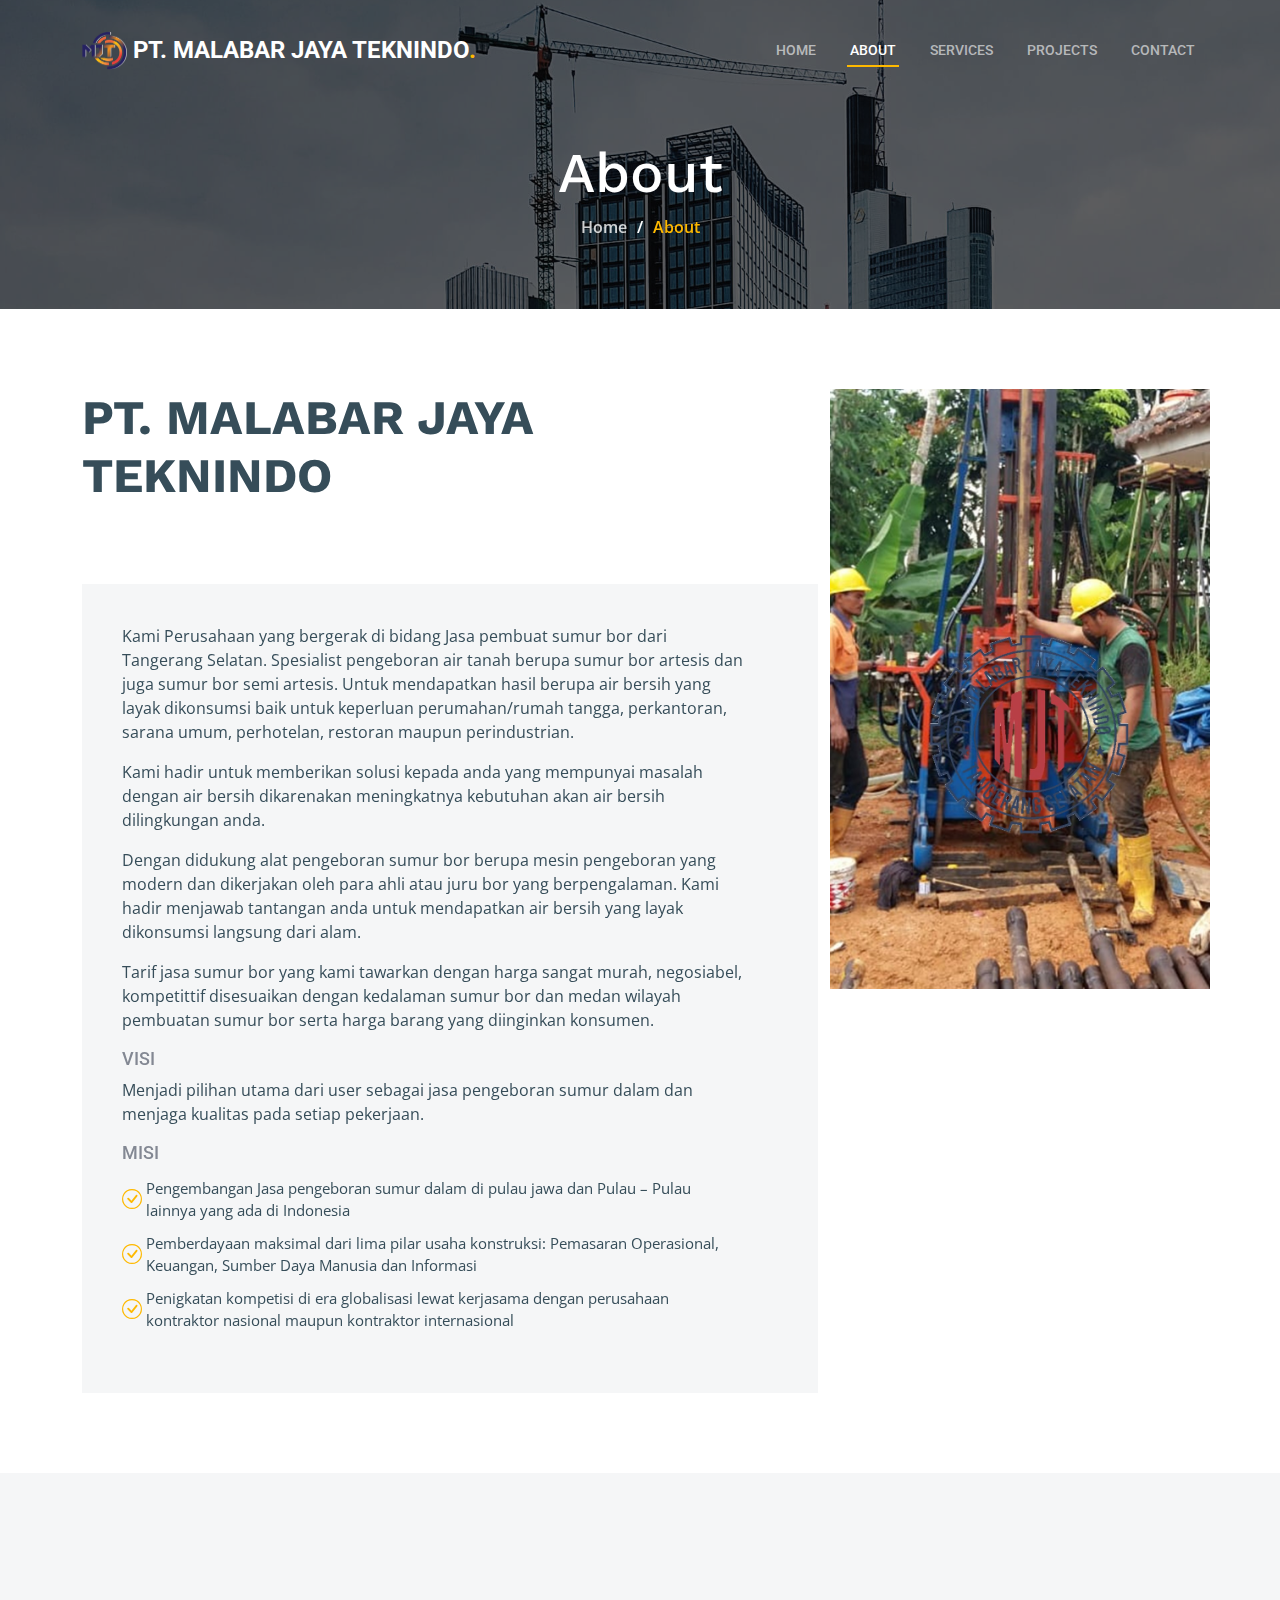
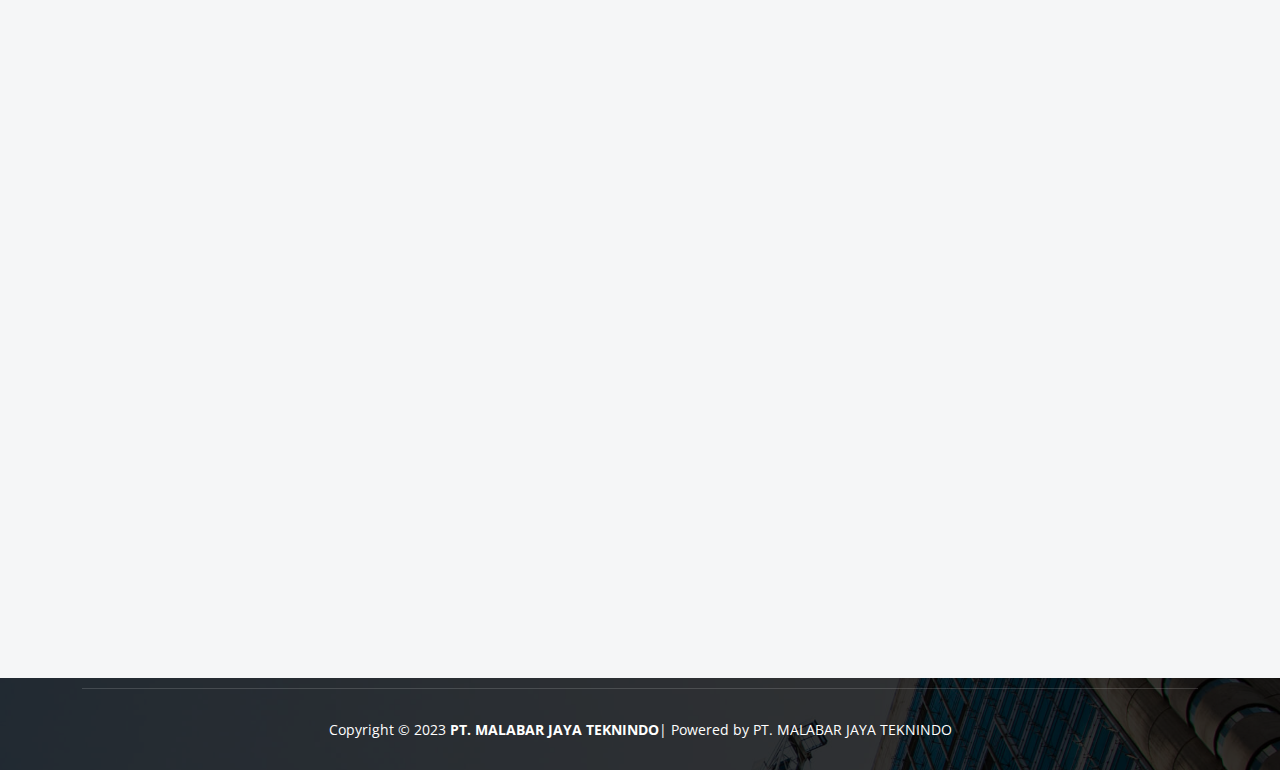
==== about.html @ 5ca33014 "landing page malabar" ====
<!DOCTYPE html>
<html lang="en">
  <head>
    <meta charset="utf-8" />
    <meta content="width=device-width, initial-scale=1.0" name="viewport" />

    <title>PT. MALABAR JAYA TEKNINDO</title>
    <meta content="" name="description" />
    <meta content="" name="keywords" />

    <!-- Favicons -->
    <link href="assets/img/logomalabar.png" rel="icon" />
    <link href="assets/img/apple-touch-icon.png" rel="apple-touch-icon" />

    <!-- Google Fonts -->
    <link rel="preconnect" href="https://fonts.googleapis.com" />
    <link rel="preconnect" href="https://fonts.gstatic.com" crossorigin />
    <link
      href="https://fonts.googleapis.com/css2?family=Open+Sans:ital,wght@0,300;0,400;0,500;0,600;0,700;1,300;1,400;1,600;1,700&family=Roboto:ital,wght@0,300;0,400;0,500;0,600;0,700;1,300;1,400;1,500;1,600;1,700&family=Work+Sans:ital,wght@0,300;0,400;0,500;0,600;0,700;1,300;1,400;1,500;1,600;1,700&display=swap"
      rel="stylesheet"
    />

    <!-- Vendor CSS Files -->
    <link href="assets/vendor/bootstrap/css/bootstrap.min.css" rel="stylesheet" />
    <link href="assets/vendor/bootstrap-icons/bootstrap-icons.css" rel="stylesheet" />
    <link href="assets/vendor/fontawesome-free/css/all.min.css" rel="stylesheet" />
    <link href="assets/vendor/aos/aos.css" rel="stylesheet" />
    <link href="assets/vendor/glightbox/css/glightbox.min.css" rel="stylesheet" />
    <link href="assets/vendor/swiper/swiper-bundle.min.css" rel="stylesheet" />

    <!-- Template Main CSS File -->
    <link href="assets/css/main.css" rel="stylesheet" />

    <!-- =======================================================
* Template Name: UpConstruction - v1.3.0
* Template URL: https://bootstrapmade.com/upconstruction-bootstrap-construction-website-template/
* Author: BootstrapMade.com
* License: https://bootstrapmade.com/license/
======================================================== -->
  </head>

  <body>
    <!-- ======= Header ======= -->
    <header id="header" class="header d-flex align-items-center">
      <div class="container-fluid container-xl d-flex align-items-center justify-content-between">
        <a href="index.html" class="logo d-flex align-items-center">
          <!-- Uncomment the line below if you also wish to use an image logo -->
          <img src="assets/img/logomalabar.png" alt="" />
          <h1>PT. MALABAR JAYA TEKNINDO<span>.</span></h1>
        </a>

        <i class="mobile-nav-toggle mobile-nav-show bi bi-list"></i>
        <i class="mobile-nav-toggle mobile-nav-hide d-none bi bi-x"></i>
        <nav id="navbar" class="navbar">
          <ul>
            <li><a href="index.html">Home</a></li>
            <li><a href="about.html" class="active">About</a></li>
            <li><a href="services.html">Services</a></li>
            <li><a href="projects.html">Projects</a></li>
            <li><a href="contact.html">Contact</a></li>
          </ul>
        </nav>
        <!-- .navbar -->
      </div>
    </header>
    <!-- End Header -->

    <main id="main">
      <!-- ======= Breadcrumbs ======= -->
      <div class="breadcrumbs d-flex align-items-center" style="background-image: url('assets/img/breadcrumbs-bg.jpg')">
        <div class="container position-relative d-flex flex-column align-items-center" data-aos="fade">
          <h2>About</h2>
          <ol>
            <li><a href="index.html">Home</a></li>
            <li>About</li>
          </ol>
        </div>
      </div>
      <!-- End Breadcrumbs -->

      <!-- ======= About Section ======= -->
      <section id="about" class="about">
        <div class="container" data-aos="fade-up">
          <div class="row position-relative">
            <div class="col-lg-4 about-img" style="background-image: url(assets/img/projects/Slide9.jpg)"></div>

            <div class="col-lg-8">
              <h2>PT. MALABAR JAYA TEKNINDO</h2>
              <div class="our-story">
                <p>
                  Kami Perusahaan yang bergerak di bidang Jasa pembuat sumur bor dari Tangerang Selatan. Spesialist pengeboran air tanah berupa sumur bor artesis dan juga sumur bor semi artesis. Untuk mendapatkan hasil berupa air bersih
                  yang layak dikonsumsi baik untuk keperluan perumahan/rumah tangga, perkantoran, sarana umum, perhotelan, restoran maupun perindustrian.
                </p>
                <p>Kami hadir untuk memberikan solusi kepada anda yang mempunyai masalah dengan air bersih dikarenakan meningkatnya kebutuhan akan air bersih dilingkungan anda.</p>
                <p>
                  Dengan didukung alat pengeboran sumur bor berupa mesin pengeboran yang modern dan dikerjakan oleh para ahli atau juru bor yang berpengalaman. Kami hadir menjawab tantangan anda untuk mendapatkan air bersih yang layak
                  dikonsumsi langsung dari alam.
                </p>
                <p>Tarif jasa sumur bor yang kami tawarkan dengan harga sangat murah, negosiabel, kompetittif disesuaikan dengan kedalaman sumur bor dan medan wilayah pembuatan sumur bor serta harga barang yang diinginkan konsumen.</p>

                <h4>VISI</h4>
                <p>Menjadi pilihan utama dari user sebagai jasa pengeboran sumur dalam dan menjaga kualitas pada setiap pekerjaan.</p>
                <h4>MISI</h4>
                <ul>
                  <li><i class="bi bi-check-circle"></i> <span>Pengembangan Jasa pengeboran sumur dalam di pulau jawa dan Pulau – Pulau lainnya yang ada di Indonesia</span></li>
                  <li><i class="bi bi-check-circle"></i> <span>Pemberdayaan maksimal dari lima pilar usaha konstruksi: Pemasaran Operasional, Keuangan, Sumber Daya Manusia dan Informasi</span></li>
                  <li><i class="bi bi-check-circle"></i> <span>Penigkatan kompetisi di era globalisasi lewat kerjasama dengan perusahaan kontraktor nasional maupun kontraktor internasional</span></li>
                </ul>
              </div>
            </div>
          </div>
        </div>
      </section>
      <!-- End About Section -->

      <!-- ======= Our Contact Section ======= -->
      <section id="contact" class="contact section-bg">
        <div class="container" data-aos="fade-up" data-aos-delay="100">
          <div class="row gy-4">
            <div class="col-lg-4">
              <div class="info-item d-flex flex-column justify-content-center align-items-center">
                <i class="bi bi-map"></i>
                <h3>ALAMAT KAMI</h3>
                <p>Kp. Kademangan Rt. 002/ 003, Kelurahan Kademangan,</p>
                <p>Kecamatan Setu, Kota Tangerang Selatan - Banten.</p>
              </div>
            </div>
            <!-- End Info Item -->

            <div class="col-lg-2 col-md-6">
              <div class="info-item d-flex flex-column justify-content-center align-items-center">
                <i class="bi bi-envelope"></i>
                <h3>EMAIL KAMI</h3>
                <p>info@malabar.co.id</p>
                <br />
              </div>
            </div>
            <!-- End Info Item -->

            <div class="col-lg-3 col-md-6">
              <div class="info-item d-flex flex-column justify-content-center align-items-center">
                <i class="bi bi-telephone"></i>
                <h3>TELEPON KAMI</h3>
                <p>0811-820-4142</p>
                <p>0818-1820-4142</p>
              </div>
            </div>
            <!-- End Info Item -->

            <div class="col-lg-3 col-md-6">
              <div class="info-item d-flex flex-column justify-content-center align-items-center">
                <i class="bi bi-clock"></i>
                <h3>JAM LAYANAN KAMI</h3>
                <p>Senin - Jum'at : 08.00 - 19.00</p>
                <p>Sabtu - Ahad : 08.00 - 17.00</p>
              </div>
            </div>
            <!-- End Info Item -->
          </div>

          <div class="row gy-4 mt-1">
            <div class="col-lg-6">
              <iframe
                src="https://www.google.com/maps/embed?pb=!1m14!1m8!1m3!1d15861.984648021682!2d106.6657199!3d-6.3296981!3m2!1i1024!2i768!4f13.1!3m3!1m2!1s0x2e69e5a2fa33aa3b%3A0x7da7079e4b072114!2sPT.%20MALABAR%20JAYA%20TEKNINDO%20(%20DEEP%20WELL)!5e0!3m2!1sid!2sid!4v1680353232526!5m2!1sid!2sid"
                frameborder="0"
                style="border: 0; width: 100%; height: 384px"
                allowfullscreen
              ></iframe>
            </div>
            <!-- End Google Maps -->

            <div class="col-lg-6">
              <form action="forms/contact.php" method="post" role="form" class="php-email-form">
                <div class="row gy-4">
                  <div class="col-lg-6 form-group">
                    <input type="text" name="name" class="form-control" id="name" placeholder="Your Name" required />
                  </div>
                  <div class="col-lg-6 form-group">
                    <input type="email" class="form-control" name="email" id="email" placeholder="Your Email" required />
                  </div>
                </div>
                <div class="form-group">
                  <input type="text" class="form-control" name="subject" id="subject" placeholder="Subject" required />
                </div>
                <div class="form-group">
                  <textarea class="form-control" name="message" rows="5" placeholder="Message" required></textarea>
                </div>
                <div class="my-3">
                  <div class="loading">Loading</div>
                  <div class="error-message"></div>
                  <div class="sent-message">Your message has been sent. Thank you!</div>
                </div>
                <div class="text-center"><button type="submit">Send Message</button></div>
              </form>
            </div>
            <!-- End Contact Form -->
          </div>
        </div>
      </section>
      <!-- End Contact Section -->
    </main>
    <!-- End #main -->

    <!-- ======= Footer ======= -->
    <footer id="footer" class="footer">
      <div class="footer-legal text-center position-relative">
        <div class="container">
          <div class="copyright">
            Copyright &copy; 2023 <strong><span>PT. MALABAR JAYA TEKNINDO</span></strong
            >| Powered by PT. MALABAR JAYA TEKNINDO
          </div>
        </div>
      </div>
    </footer>
    <!-- End Footer -->

    <a href="#" class="scroll-top d-flex align-items-center justify-content-center"><i class="bi bi-arrow-up-short"></i></a>

    <div id="preloader"></div>

    <!-- Vendor JS Files -->
    <script src="assets/vendor/bootstrap/js/bootstrap.bundle.min.js"></script>
    <script src="assets/vendor/aos/aos.js"></script>
    <script src="assets/vendor/glightbox/js/glightbox.min.js"></script>
    <script src="assets/vendor/isotope-layout/isotope.pkgd.min.js"></script>
    <script src="assets/vendor/swiper/swiper-bundle.min.js"></script>
    <script src="assets/vendor/purecounter/purecounter_vanilla.js"></script>
    <script src="assets/vendor/php-email-form/validate.js"></script>

    <!-- Template Main JS File -->
    <script src="assets/js/main.js"></script>
  </body>
</html>
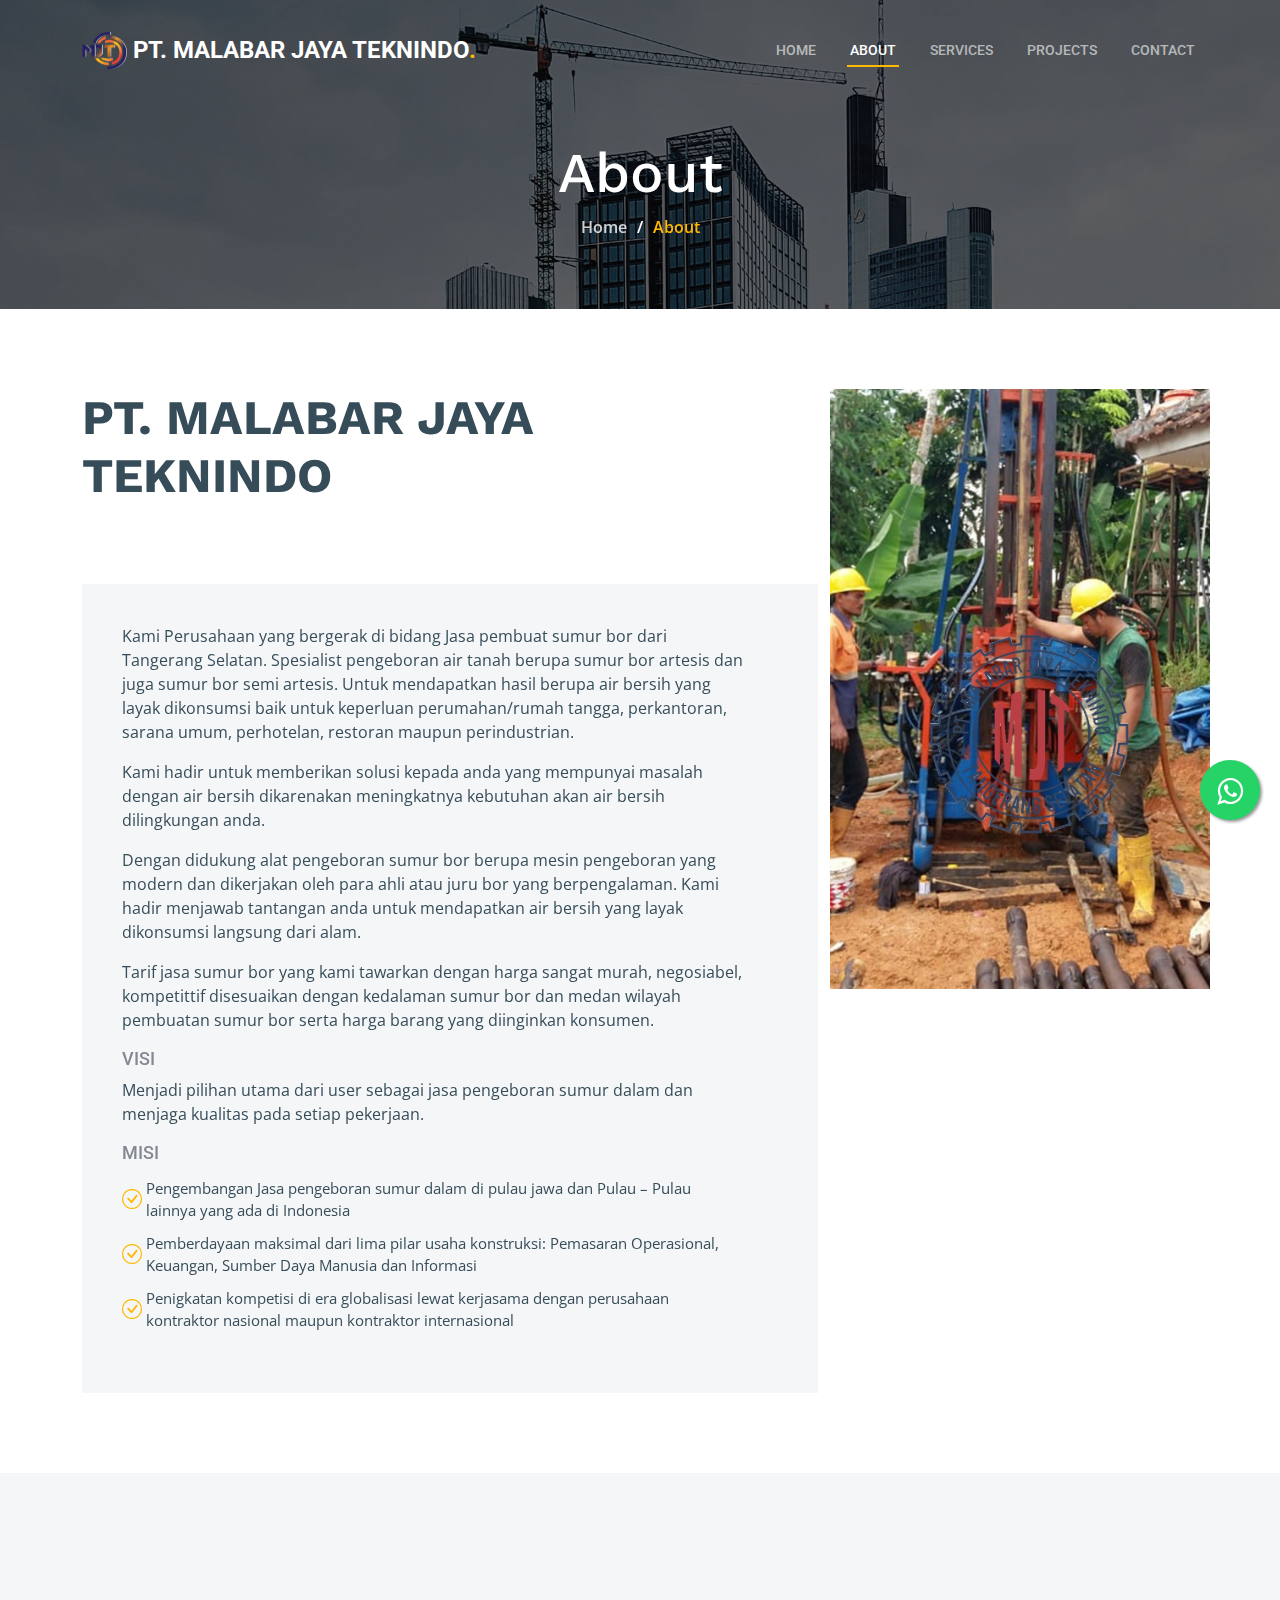
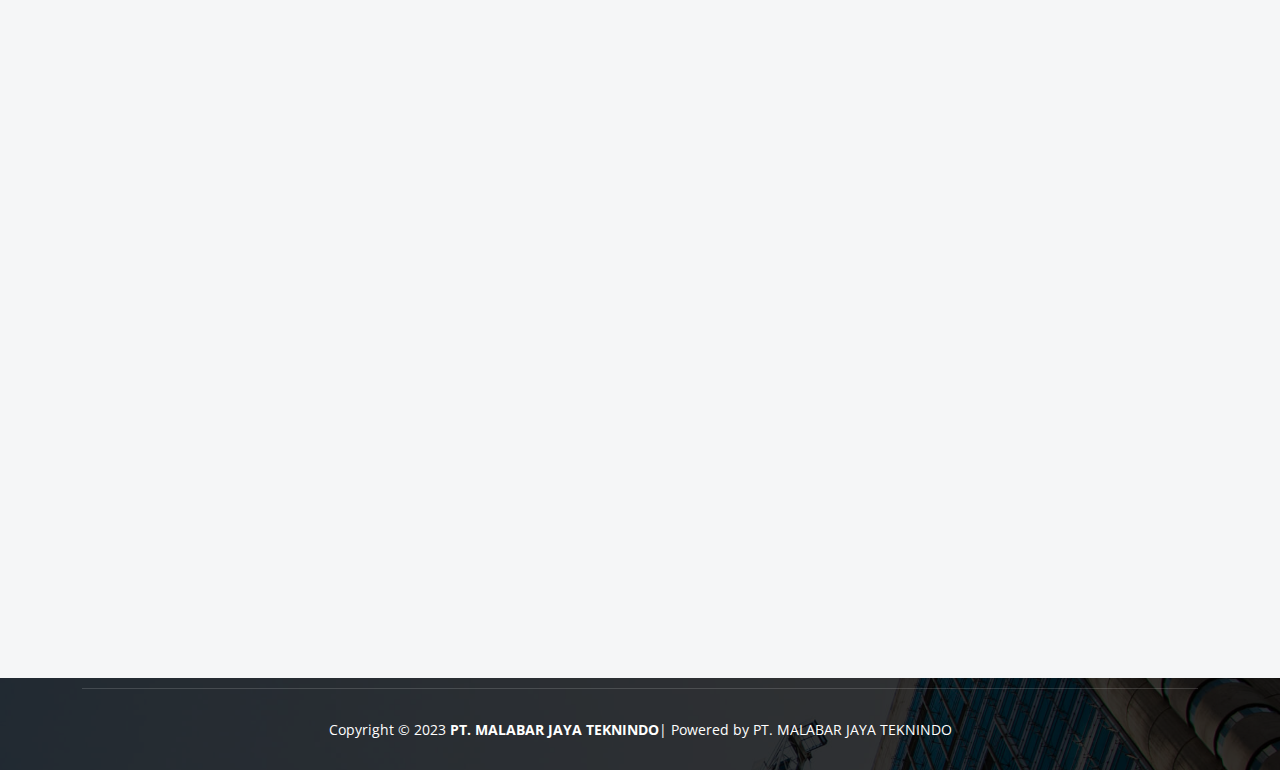
==== commit 8cb0a5e3: "update web malabar" ====
--- a/about.html
+++ b/about.html
@@ -117,6 +117,16 @@
       <section id="contact" class="contact section-bg">
         <div class="container" data-aos="fade-up" data-aos-delay="100">
           <div class="row gy-4">
+            <div class="col-lg-2 col-md-6">
+              <div class="info-item d-flex flex-column justify-content-center align-items-center">
+                <i class="bi bi-envelope"></i>
+                <h3>EMAIL KAMI</h3>
+                <p>info@malabar.co.id</p>
+                <br />
+              </div>
+            </div>
+            <!-- End Info Item -->
+
             <div class="col-lg-4">
               <div class="info-item d-flex flex-column justify-content-center align-items-center">
                 <i class="bi bi-map"></i>
@@ -127,22 +137,12 @@
             </div>
             <!-- End Info Item -->
 
-            <div class="col-lg-2 col-md-6">
-              <div class="info-item d-flex flex-column justify-content-center align-items-center">
-                <i class="bi bi-envelope"></i>
-                <h3>EMAIL KAMI</h3>
-                <p>info@malabar.co.id</p>
-                <br />
-              </div>
-            </div>
-            <!-- End Info Item -->
-
             <div class="col-lg-3 col-md-6">
               <div class="info-item d-flex flex-column justify-content-center align-items-center">
                 <i class="bi bi-telephone"></i>
                 <h3>TELEPON KAMI</h3>
-                <p>0811-820-4142</p>
-                <p>0818-1820-4142</p>
+                <p>0812-9858-7564 (Ismail)</p>
+                <p>0813-8200-0845 (Suwondo)</p>
               </div>
             </div>
             <!-- End Info Item -->
@@ -215,7 +215,10 @@
     <!-- End Footer -->
 
     <a href="#" class="scroll-top d-flex align-items-center justify-content-center"><i class="bi bi-arrow-up-short"></i></a>
-
+    <link rel="stylesheet" href="https://maxcdn.bootstrapcdn.com/font-awesome/4.5.0/css/font-awesome.min.css" />
+    <a href="https://api.whatsapp.com/send?phone=6281298587564&text=Hallo !! Malabar." class="float" target="_blank">
+      <i class="fa fa-whatsapp my-float"></i>
+    </a>
     <div id="preloader"></div>
 
     <!-- Vendor JS Files -->
--- a/assets/css/main.css
+++ b/assets/css/main.css
@@ -35,6 +35,25 @@
   font-family: var(--font-default);
   color: var(--color-default);
   overflow-x: hidden;
+}
+
+.float {
+  position: fixed;
+  width: 60px;
+  height: 60px;
+  bottom: 80px;
+  right: 20px;
+  background-color: #25d366;
+  color: #fff;
+  border-radius: 50px;
+  text-align: center;
+  font-size: 30px;
+  box-shadow: 2px 2px 3px #999;
+  z-index: 100;
+}
+
+.my-float {
+  margin-top: 16px;
 }
 
 a {
@@ -279,6 +298,12 @@
 
 .header .logo h1 span {
   color: var(--color-primary);
+}
+
+@media (max-width: 640px) {
+  .header .logo h1 {
+    font-size: 18px;
+  }
 }
 
 /*--------------------------------------------------------------
@@ -1902,7 +1927,7 @@
   color: #fff;
   margin-bottom: 30px;
   padding-bottom: 30px;
-  font-size: 56px;
+  font-size: 52px;
   font-weight: 700;
   position: relative;
 }
@@ -1966,6 +1991,28 @@
 @media (min-width: 640px) {
   .hero .carousel-control-next {
     padding-right: 15px;
+  }
+}
+
+@media (max-width: 640px) {
+  .hero .info h2 {
+    font-size: 22px;
+  }
+  .hero .info p {
+    font-size: 15px;
+  }
+  .hero .info .btn-get-started {
+    font-family: var(--font-primary);
+    font-weight: 500;
+    font-size: 12px;
+    letter-spacing: 1px;
+    display: inline-block;
+    padding: 12px 40px;
+    border-radius: 50px;
+    transition: 0.5s;
+    margin: 10px;
+    color: #fff;
+    border: 2px solid var(--color-primary);
   }
 }
 
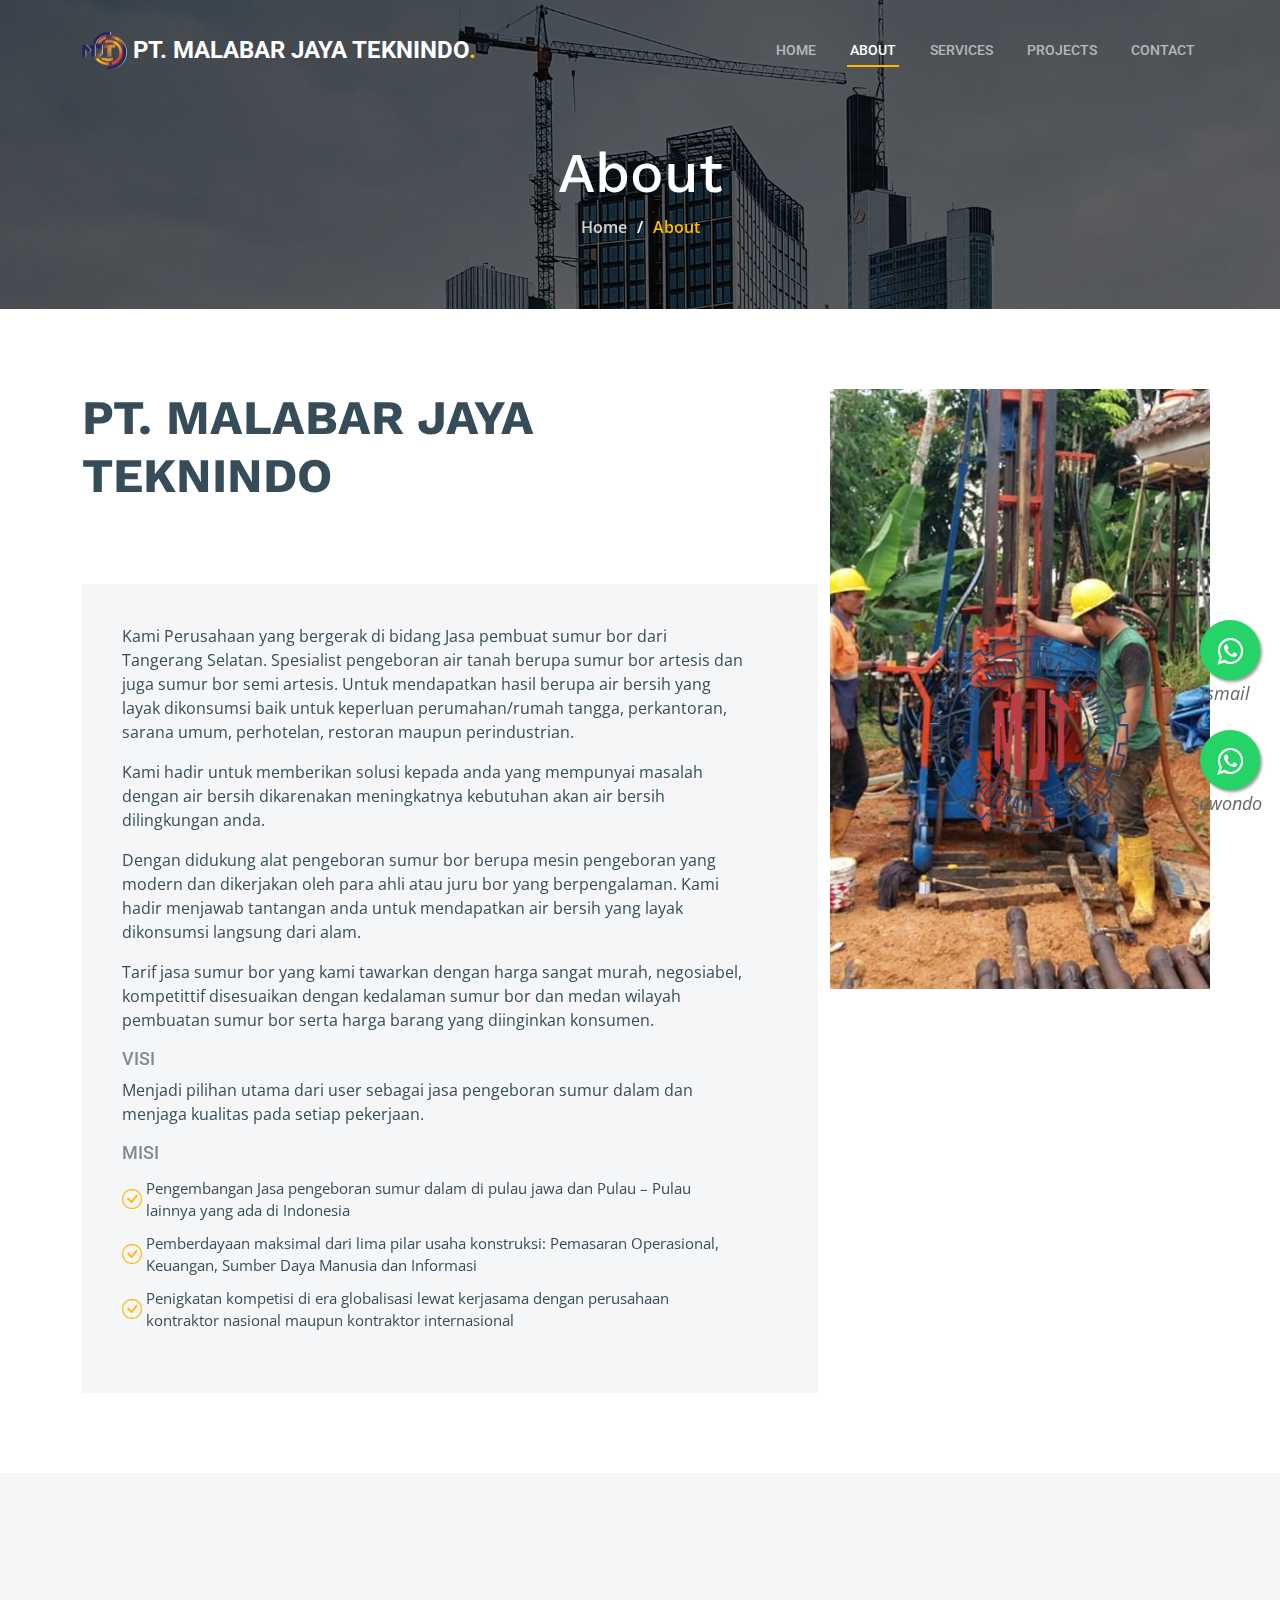
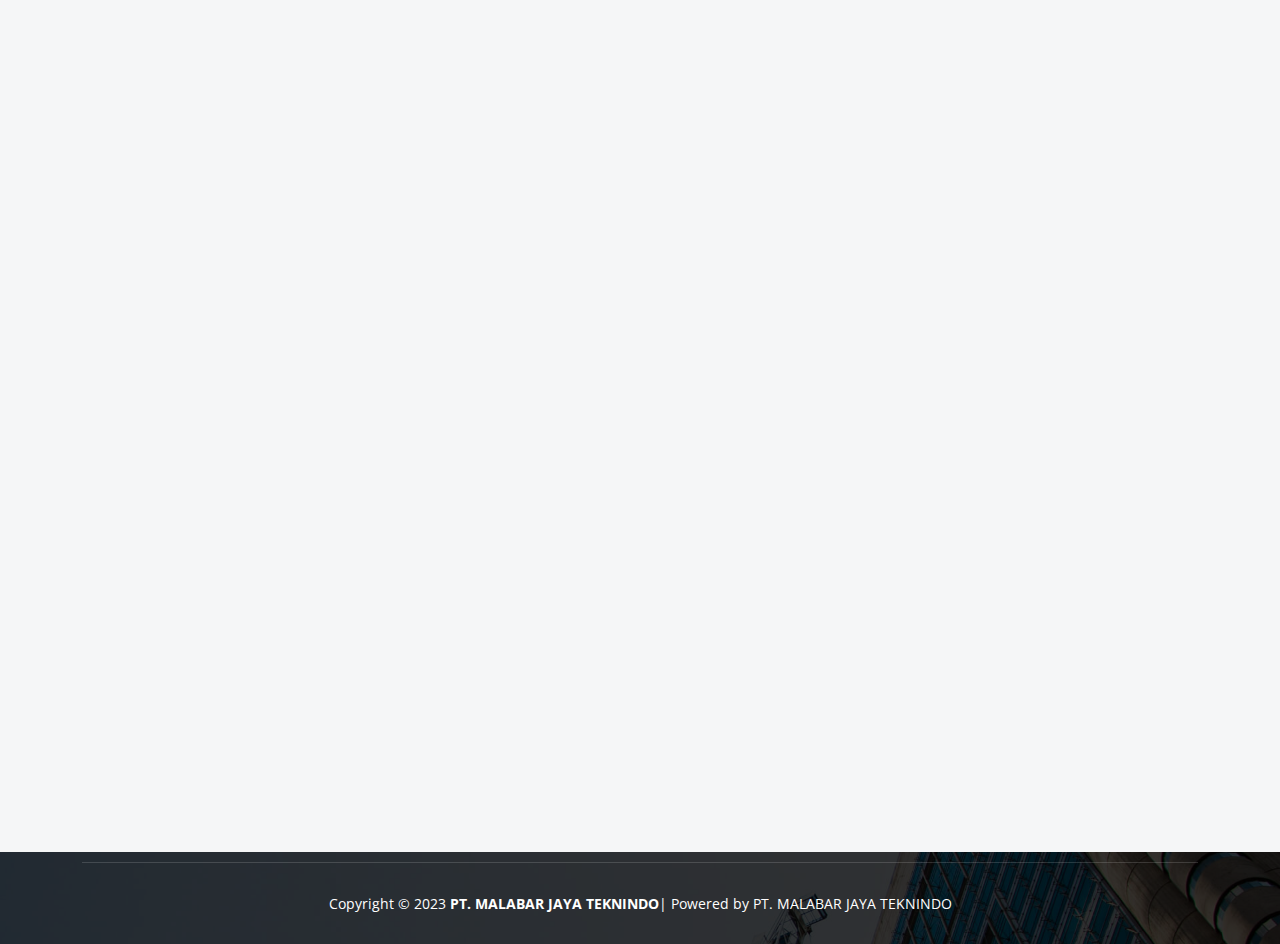
==== commit 3311b171: "Update floating wa dan contact" ====
--- a/about.html
+++ b/about.html
@@ -117,7 +117,33 @@
       <section id="contact" class="contact section-bg">
         <div class="container" data-aos="fade-up" data-aos-delay="100">
           <div class="row gy-4">
-            <div class="col-lg-2 col-md-6">
+            <div class="col-lg-3"></div>
+            <!-- End Info Item -->
+
+            <div class="col-lg-3">
+              <div class="info-item d-flex flex-column justify-content-center align-items-center">
+                <a href="https://api.whatsapp.com/send?phone=6281298587564&text=Hallo !! Malabar."><i class="bi bi-whatsapp"></i></a>
+                <a href="https://api.whatsapp.com/send?phone=6281298587564&text=Hallo !! Malabar."><h3>ISMAIL</h3></a>
+                </a><p>0812-9858-7564</p>
+                <p></p>
+              </div>
+            </div>
+            <!-- End Info Item -->
+
+            <div class="col-lg-3">
+              <div class="info-item d-flex flex-column justify-content-center align-items-center">
+                <a href="https://api.whatsapp.com/send?phone=6281382000845&text=Hallo !! Malabar."><i class="bi bi-whatsapp"></i></a>
+                <a href="https://api.whatsapp.com/send?phone=6281382000845&text=Hallo !! Malabar."><h3>SUWONDO</h3></a>
+                <p>0813-8200-0845</p>
+                <p></p>
+              </div>
+            </div>
+            <!-- End Info Item -->
+
+            <div class="col-lg-3"></div>
+            <!-- End Info Item -->
+
+            <div class="col-lg-3 col-md-6">
               <div class="info-item d-flex flex-column justify-content-center align-items-center">
                 <i class="bi bi-envelope"></i>
                 <h3>EMAIL KAMI</h3>
@@ -127,7 +153,7 @@
             </div>
             <!-- End Info Item -->
 
-            <div class="col-lg-4">
+            <div class="col-lg-6">
               <div class="info-item d-flex flex-column justify-content-center align-items-center">
                 <i class="bi bi-map"></i>
                 <h3>ALAMAT KAMI</h3>
@@ -136,17 +162,7 @@
               </div>
             </div>
             <!-- End Info Item -->
-
-            <div class="col-lg-3 col-md-6">
-              <div class="info-item d-flex flex-column justify-content-center align-items-center">
-                <i class="bi bi-telephone"></i>
-                <h3>TELEPON KAMI</h3>
-                <p>0812-9858-7564 (Ismail)</p>
-                <p>0813-8200-0845 (Suwondo)</p>
-              </div>
-            </div>
-            <!-- End Info Item -->
-
+            
             <div class="col-lg-3 col-md-6">
               <div class="info-item d-flex flex-column justify-content-center align-items-center">
                 <i class="bi bi-clock"></i>
@@ -216,9 +232,10 @@
 
     <a href="#" class="scroll-top d-flex align-items-center justify-content-center"><i class="bi bi-arrow-up-short"></i></a>
     <link rel="stylesheet" href="https://maxcdn.bootstrapcdn.com/font-awesome/4.5.0/css/font-awesome.min.css" />
-    <a href="https://api.whatsapp.com/send?phone=6281298587564&text=Hallo !! Malabar." class="float" target="_blank">
-      <i class="fa fa-whatsapp my-float"></i>
-    </a>
+    <a href="https://api.whatsapp.com/send?phone=6281298587564&text=Hallo !! Malabar." class="float" target="_blank"> <i class="fa fa-whatsapp my-float"></i></a>
+    <a href="https://api.whatsapp.com/send?phone=6281382000845&text=Hallo !! Malabar." class="floattwo" target="_blank"> <i class="fa fa-whatsapp my-float"></i></a>
+    <a href="https://api.whatsapp.com/send?phone=6281298587564&text=Hallo !! Malabar." class="floattext" target="_blank"> <i class="">Ismail</i></a>
+    <a href="https://api.whatsapp.com/send?phone=6281382000845&text=Hallo !! Malabar." class="floattexttwo" target="_blank"> <i class="">Suwondo</i></a>
     <div id="preloader"></div>
 
     <!-- Vendor JS Files -->
--- a/assets/css/main.css
+++ b/assets/css/main.css
@@ -41,7 +41,7 @@
   position: fixed;
   width: 60px;
   height: 60px;
-  bottom: 80px;
+  bottom: 220px;
   right: 20px;
   background-color: #25d366;
   color: #fff;
@@ -49,6 +49,45 @@
   text-align: center;
   font-size: 30px;
   box-shadow: 2px 2px 3px #999;
+  z-index: 100;
+}
+
+.floattwo {
+  position: fixed;
+  width: 60px;
+  height: 60px;
+  bottom: 110px;
+  right: 20px;
+  background-color: #25d366;
+  color: #fff;
+  border-radius: 50px;
+  text-align: center;
+  font-size: 30px;
+  box-shadow: 2px 2px 3px #999;
+  z-index: 100;
+}
+
+.floattext {
+  position: fixed;
+  width: 60px;
+  height: 60px;
+  bottom: 160px;
+  right: 25px;
+  color: #666666;
+  text-align: center;
+  font-size: 18px;
+  z-index: 100;
+}
+
+.floattexttwo {
+  position: fixed;
+  width: 60px;
+  height: 60px;
+  bottom: 50px;
+  right: 30px;
+  color: #666666;
+  text-align: center;
+  font-size: 18px;
   z-index: 100;
 }
 
@@ -1999,7 +2038,10 @@
     font-size: 22px;
   }
   .hero .info p {
-    font-size: 15px;
+    font-size: 12px;
+  }
+  .hero .info {
+    padding: 0 30px;
   }
   .hero .info .btn-get-started {
     font-family: var(--font-primary);
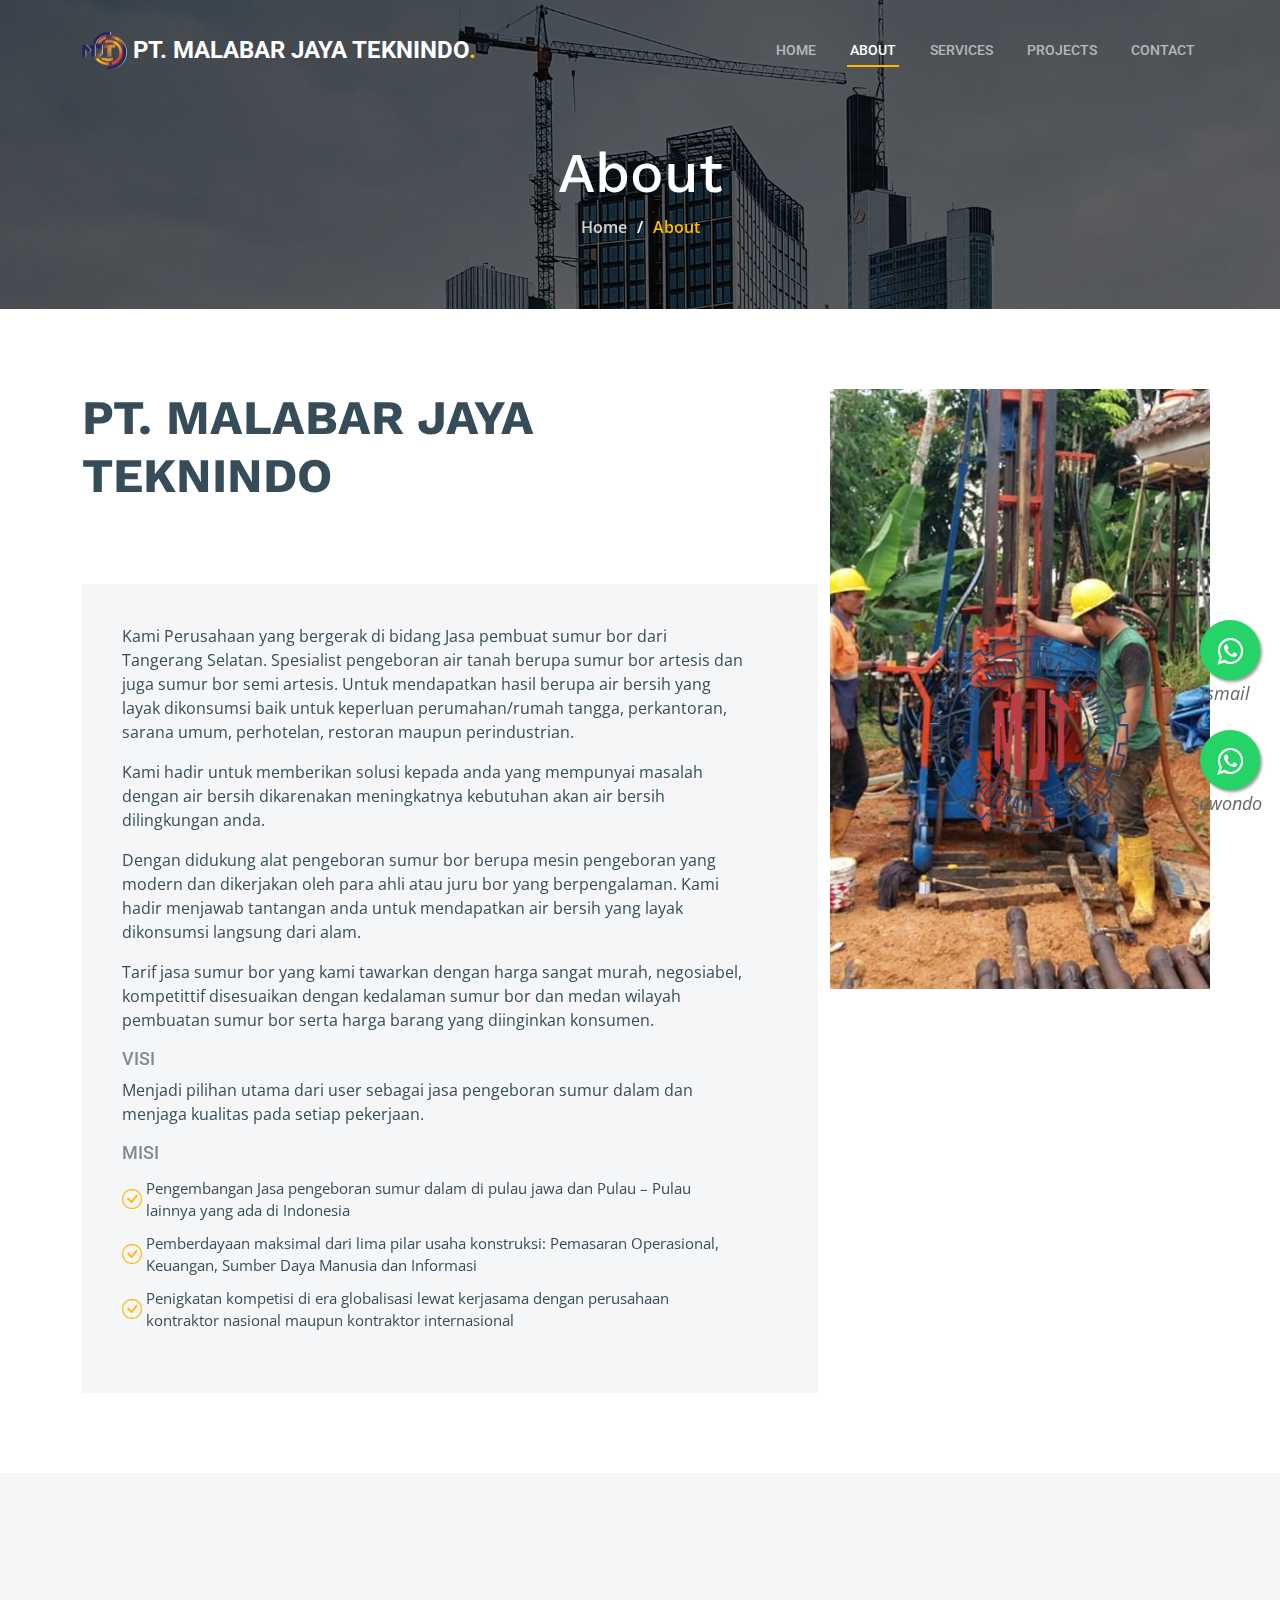
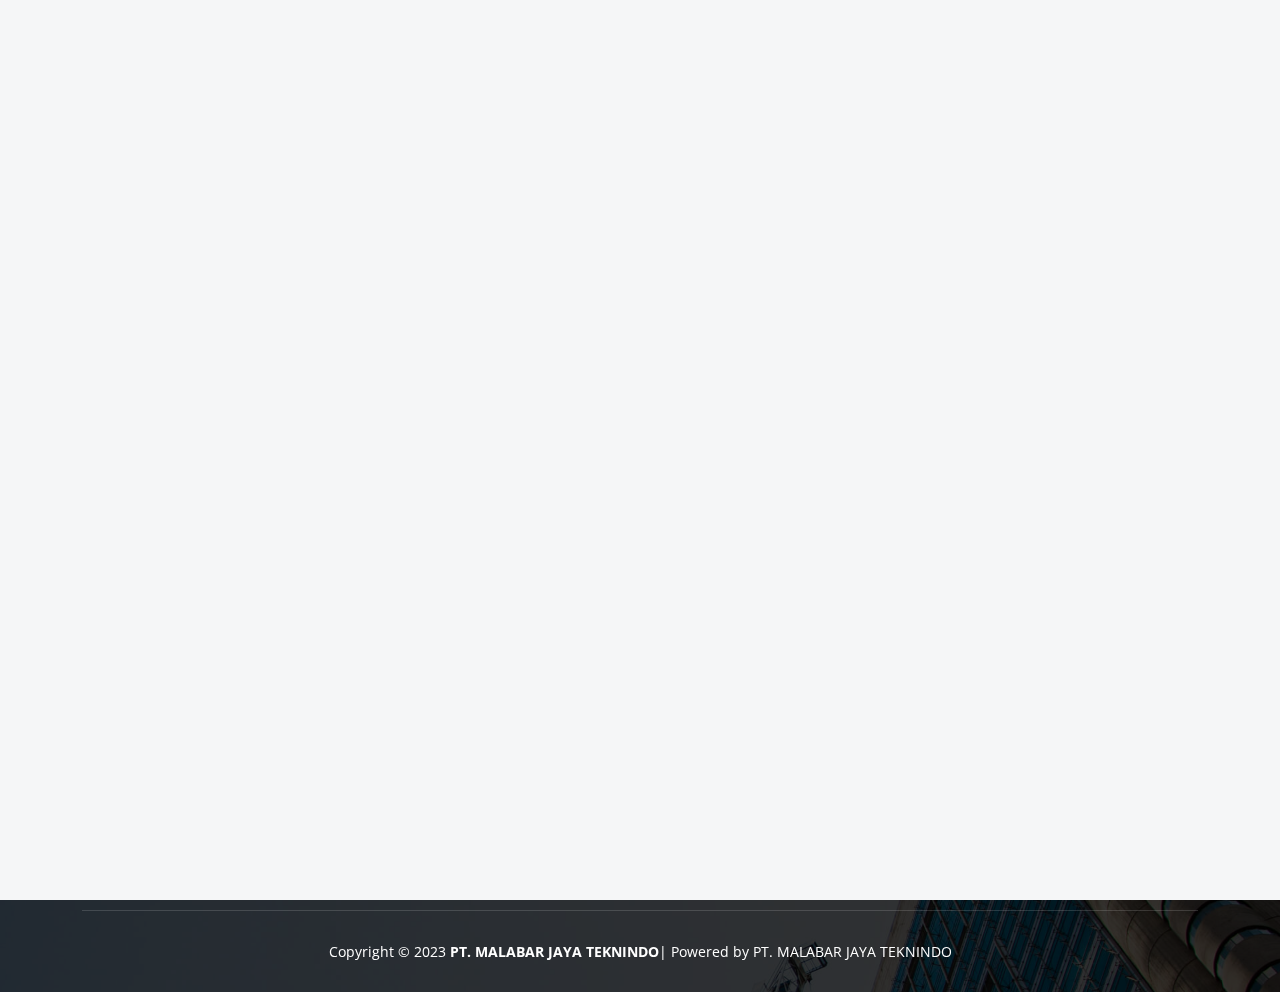
==== commit 846b96bd: "Update icon sosmed" ====
--- a/about.html
+++ b/about.html
@@ -19,6 +19,10 @@
       href="https://fonts.googleapis.com/css2?family=Open+Sans:ital,wght@0,300;0,400;0,500;0,600;0,700;1,300;1,400;1,600;1,700&family=Roboto:ital,wght@0,300;0,400;0,500;0,600;0,700;1,300;1,400;1,500;1,600;1,700&family=Work+Sans:ital,wght@0,300;0,400;0,500;0,600;0,700;1,300;1,400;1,500;1,600;1,700&display=swap"
       rel="stylesheet"
     />
+
+    <!-- Icon -->
+    <link rel="stylesheet" href="https://cdnjs.cloudflare.com/ajax/libs/font-awesome/5.15.2/css/all.min.css">
+    <link rel="stylesheet" href="./assets//font-awesome/all.min.css">
 
     <!-- Vendor CSS Files -->
     <link href="assets/vendor/bootstrap/css/bootstrap.min.css" rel="stylesheet" />
@@ -113,8 +117,8 @@
       </section>
       <!-- End About Section -->
 
-      <!-- ======= Our Contact Section ======= -->
-      <section id="contact" class="contact section-bg">
+       <!-- ======= Our Contact Section ======= -->
+       <section id="contact" class="contact section-bg">
         <div class="container" data-aos="fade-up" data-aos-delay="100">
           <div class="row gy-4">
             <div class="col-lg-3"></div>
@@ -145,9 +149,9 @@
 
             <div class="col-lg-3 col-md-6">
               <div class="info-item d-flex flex-column justify-content-center align-items-center">
-                <i class="bi bi-envelope"></i>
+                <a href="mailto:malabarbor.id@gmail.com?"><i class="bi bi-envelope"></i></a>
                 <h3>EMAIL KAMI</h3>
-                <p>info@malabar.co.id</p>
+                <p>malabarbor.id@gmail.com</p>
                 <br />
               </div>
             </div>
@@ -155,7 +159,7 @@
 
             <div class="col-lg-6">
               <div class="info-item d-flex flex-column justify-content-center align-items-center">
-                <i class="bi bi-map"></i>
+                <a href="https://www.google.com/maps/embed?pb=!1m14!1m8!1m3!1d15861.984648021682!2d106.6657199!3d-6.3296981!3m2!1i1024!2i768!4f13.1!3m3!1m2!1s0x2e69e5a2fa33aa3b%3A0x7da7079e4b072114!2sPT.%20MALABAR%20JAYA%20TEKNINDO%20(%20DEEP%20WELL)!5e0!3m2!1sid!2sid!4v1680353232526!5m2!1sid!2sid"><i class="bi bi-map"></i></a>
                 <h3>ALAMAT KAMI</h3>
                 <p>Kp. Kademangan Rt. 002/ 003, Kelurahan Kademangan,</p>
                 <p>Kecamatan Setu, Kota Tangerang Selatan - Banten.</p>
@@ -167,8 +171,8 @@
               <div class="info-item d-flex flex-column justify-content-center align-items-center">
                 <i class="bi bi-clock"></i>
                 <h3>JAM LAYANAN KAMI</h3>
-                <p>Senin - Jum'at : 08.00 - 19.00</p>
-                <p>Sabtu - Ahad : 08.00 - 17.00</p>
+                <p>Senin - Jum'at : 08.00 - 17.00</p>
+                <br>
               </div>
             </div>
             <!-- End Info Item -->
@@ -210,6 +214,19 @@
               </form>
             </div>
             <!-- End Contact Form -->
+            <div class="text-center">
+              <a class="social-media-icon me-2" href="https://m.facebook.com/profile.php?id=100091855985938">
+                <span class="fa fa-facebook"></span>
+            </a>
+            <a class="social-media-icon me-2" href="https://instagram.com/malabarbor.id?igshid=YmMyMTA2M2Y=
+            ">
+              <span class="fa fa-instagram"></span>
+          </a>
+          <a class="social-media-icon me-2" href="mailto:malabarbor.id@gmail.com?
+            ">
+              <span class="fa fa-envelope"></span>
+          </a>
+            </div>
           </div>
         </div>
       </section>
--- a/assets/css/main.css
+++ b/assets/css/main.css
@@ -31,6 +31,20 @@
 /*--------------------------------------------------------------
 # General
 --------------------------------------------------------------*/
+
+/* Icon Sosmed */
+.social-media-icon {
+  padding: 10px;
+  background: #222;
+  color: #fff;
+  border-radius: 4px;
+}
+
+a.social-media-icon:hover {
+  background: #fff !important;
+  color: #222 !important;
+}
+
 body {
   font-family: var(--font-default);
   color: var(--color-default);
